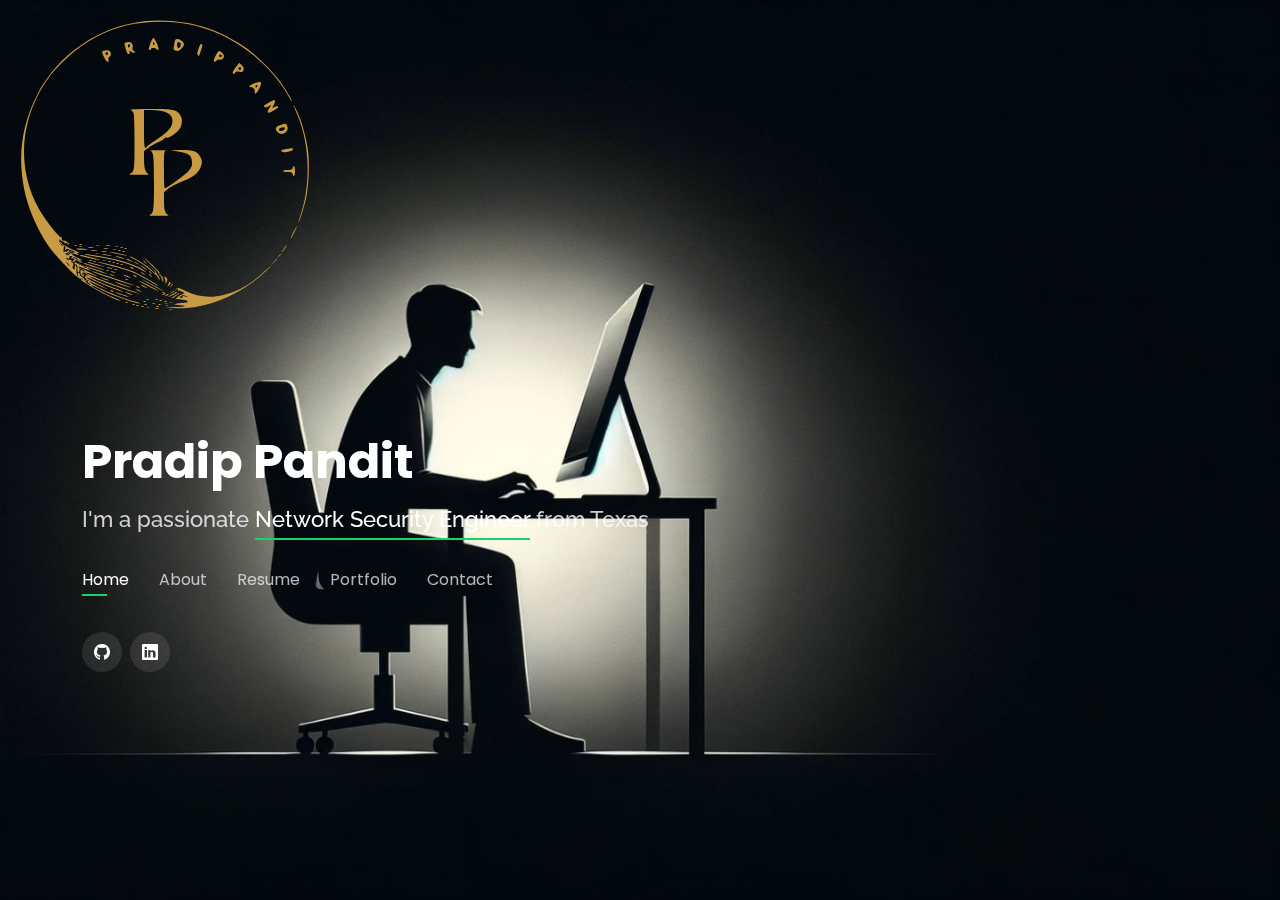
==== index.html @ b87edb5d "updated work" ====
<!DOCTYPE html>
<html lang="en">

<head>
  <meta charset="utf-8">
  <meta content="width=device-width, initial-scale=1.0" name="viewport">

  <title>Pradip pandit</title>
  <meta content="" name="description">
  <meta content="" name="keywords">

  <!-- Favicons -->
  <link href="assets/img/favicon.png" rel="icon">
  <link href="assets/img/favicon.png" rel="apple-touch-icon">

  <!-- Google Fonts -->
  <link href="https://fonts.googleapis.com/css?family=Open+Sans:300,300i,400,400i,600,600i,700,700i|Raleway:300,300i,400,400i,500,500i,600,600i,700,700i|Poppins:300,300i,400,400i,500,500i,600,600i,700,700i" rel="stylesheet">

  <!-- Vendor CSS Files -->
  <link href="assets/vendor/bootstrap/css/bootstrap.min.css" rel="stylesheet">
  <link href="assets/vendor/bootstrap-icons/bootstrap-icons.css" rel="stylesheet">
  <link href="assets/vendor/boxicons/css/boxicons.min.css" rel="stylesheet">
  <link href="assets/vendor/glightbox/css/glightbox.min.css" rel="stylesheet">
  <link href="assets/vendor/remixicon/remixicon.css" rel="stylesheet">
  <link href="assets/vendor/swiper/swiper-bundle.min.css" rel="stylesheet">

  <!-- Template Main CSS File -->
  <link href="assets/css/style.css" rel="stylesheet">

  <!-- =======================================================
  * Template Name: Personal
  * Updated: Jan 27 2024 with Bootstrap v5.3.2
  * Template URL: https://bootstrapmade.com/personal-free-resume-bootstrap-template/
  * Author: BootstrapMade.com
  * License: https://bootstrapmade.com/license/
  ======================================================== -->
</head>

<body>
  <div id="mylogo">
    <img src="assets/img/trace.svg" class="nonelogo" alt="">
  </div>
  <!-- ======= Header ======= -->
  <header id="header">
    <div class="container">
      <h1>Pradip Pandit</h1>
      <!-- Uncomment below if you prefer to use an image logo -->
      <!-- <a href="index.html" class="mr-auto"><img src="assets/img/logo.png" alt="" class="img-fluid"></a> -->
      <h2>I'm a passionate <span>Network Security Engineer</span> from Texas</h2>

      <nav id="navbar" class="navbar">
        <ul>
          <li><a class="nav-link active" href="#header">Home</a></li>
          <li><a class="nav-link" href="#about">About</a></li>
          <li><a class="nav-link" href="#resume">Resume</a></li>
          <li><a class="nav-link" href="#portfolio">Portfolio</a></li>
          <li><a class="nav-link" href="#contact">Contact</a></li>
        </ul>
        <i class="bi bi-list mobile-nav-toggle"></i>
      </nav><!-- .navbar -->

      <div class="social-links">
        <a href="https://github.com/pradip026" class="github"><i class="bi bi-github"></i></a>
        <a href="https://www.linkedin.com/in/pradip-pandit-connect/" class="linkedin"><i class="bi bi-linkedin"></i></a>
      </div>

    </div>
  </header><!-- End Header -->

  <!-- ======= About Section ======= -->
  <section id="about" class="about">

    <!-- ======= About Me ======= -->
    <div class="about-me container">

      <div class="section-title">
        <h2>About</h2>
        <p>Learn more about me</p>
      </div>

      <div class="row">
        <div class="col-lg-4" data-aos="fade-right">
          <img src="assets/img/myweb.JPG" class="img-fluid" alt="">
        </div>
        <div class="col-lg-8 pt-4 pt-lg-0 content" data-aos="fade-left">
          <h3>Network Security Engineer &amp; Programmer </h3>
          <p class="fst-italic">
            Highly motivated IT Professional with experience as a Full Stack Developer, Technical support and Customer Service. I aim to expand my career as a Network Engineer / Cyber Security Engineer,
            using my technical talents and problem-solving expertise to create and optimize advanced network solutions.
          </p>
          <div class="row">
            <div class="col-lg-6">
              <ul>
                <li><i class="bi bi-chevron-right"></i> <strong>Website:</strong> <span>panditpradip.com.np</span></li>
                <li><i class="bi bi-chevron-right"></i> <strong>Current City:</strong> <span>Texas, USA</span></li>
                <li><i class="bi bi-chevron-right"></i> <strong>Home Country:</strong> <span>Nepal</span></li>
              </ul>
            </div>
            <div class="col-lg-6">
              <ul>
                <li><i class="bi bi-chevron-right"></i> <strong>Degree:</strong> <span>Bachelor In Science</span></li>
                <li><i class="bi bi-chevron-right"></i> <strong>Major:</strong> <span>Information Technology</span></li>
                <li><i class="bi bi-chevron-right"></i> <strong>Email:</strong> <span>pradippandit026@gmail.com</span></li>
              </ul>
            </div>
          </div>
          <p>
            I possess an insatiable curiosity for all things tech, whether it's the latest software innovations, networking, cybersecurity, or cutting-edge hardware releases.
            I am currently navigating a career transition from Developer to Network Administration. Leveraging a strong foundation in coding and problem-solving to embark on a journey of mastering network infrastructure, security, and optimization.
          </p>
        </div>
      </div>

    </div><!-- End About Me -->

    <!-- ======= Counts ======= -->
    <div class="counts container">

      <div class="row">

        <!-- <div class="col-lg-3 col-md-6">
          <div class="count-box">
            <i class="bi bi-emoji-smile"></i>
            <span data-purecounter-start="0" data-purecounter-end="232" data-purecounter-duration="1" class="purecounter"></span>
            <p>Happy Clients</p>
          </div>
        </div> -->

        <!-- <div class="col-lg-3 col-md-6 mt-5 mt-md-0">
          <div class="count-box">
            <i class="bi bi-journal-richtext"></i>
            <span data-purecounter-start="0" data-purecounter-end="521" data-purecounter-duration="1" class="purecounter"></span>
            <p>Projects</p>
          </div>
        </div> -->

        <!-- <div class="col-lg-3 col-md-6 mt-5 mt-lg-0">
          <div class="count-box">
            <i class="bi bi-headset"></i>
            <span data-purecounter-start="0" data-purecounter-end="1463" data-purecounter-duration="1" class="purecounter"></span>
            <p>Hours Of Support</p>
          </div>
        </div> -->

        <!-- <div class="col-lg-3 col-md-6 mt-5 mt-lg-0">
          <div class="count-box">
            <i class="bi bi-award"></i>
            <span data-purecounter-start="0" data-purecounter-end="24" data-purecounter-duration="1" class="purecounter"></span>
            <p>Awards</p>
          </div>
        </div> -->

      </div>

    </div><!-- End Counts -->

    <!-- ======= Skills  ======= -->
    <div class="skills container">

      <div class="section-title">
        <h2>Skills</h2>
      </div>

      <div class="row skills-content">

        <div class="col-lg-6">

          <div class="progress">
            <span class="skill">ASP.NET MVC <i class="val"></i></span>
            <!-- <div class="progress-bar-wrap">
              <div class="progress-bar" role="progressbar" aria-valuenow="100" aria-valuemin="0" aria-valuemax="100"></div>
            </div> -->
          </div>

          <div class="progress">
            <span class="skill">Python and Django <i class="val"></i></span>
            <!-- <div class="progress-bar-wrap">
              <div class="progress-bar" role="progressbar" aria-valuenow="90" aria-valuemin="0" aria-valuemax="100"></div>
            </div> -->
          </div>

          <div class="progress">
            <span class="skill">SQL <i class="val"></i></span>
            <!-- <div class="progress-bar-wrap">
              <div class="progress-bar" role="progressbar" aria-valuenow="75" aria-valuemin="0" aria-valuemax="100"></div>
            </div> -->
          </div>
          <div class="progress">
            <span class="skill">Network Architectures & Services <i class="val"></i></span>
            <!-- <div class="progress-bar-wrap">
              <div class="progress-bar" role="progressbar" aria-valuenow="75" aria-valuemin="0" aria-valuemax="100"></div>
            </div> -->
          </div>
          <div class="progress">
            <span class="skill">Assurance & Automation <i class="val"></i></span>
            <!-- <div class="progress-bar-wrap">
              <div class="progress-bar" role="progressbar" aria-valuenow="75" aria-valuemin="0" aria-valuemax="100"></div>
            </div> -->
          </div>
          <div class="progress">
            <span class="skill">Security Fundamentals <i class="val"></i></span>
            <!-- <div class="progress-bar-wrap">
              <div class="progress-bar" role="progressbar" aria-valuenow="75" aria-valuemin="0" aria-valuemax="100"></div>
            </div> -->
          </div>
          

        </div>

        <div class="col-lg-6">

          <div class="progress">
            <span class="skill">Customer Service <i class="val"></i></span>
            <!-- <div class="progress-bar-wrap">
              <div class="progress-bar" role="progressbar" aria-valuenow="80" aria-valuemin="0" aria-valuemax="100"></div>
            </div> -->
          </div>

          <div class="progress">
            <span class="skill">Problem-solving <i class="val"></i></span>
            <!-- <div class="progress-bar-wrap">
              <div class="progress-bar" role="progressbar" aria-valuenow="90" aria-valuemin="0" aria-valuemax="100"></div>
            </div> -->
          </div>

          <div class="progress">
            <span class="skill">Time management <i class="val"></i></span>
            <!-- <div class="progress-bar-wrap">
              <div class="progress-bar" role="progressbar" aria-valuenow="55" aria-valuemin="0" aria-valuemax="100"></div>
            </div> -->
          </div>
          <div class="progress">
            <span class="skill">Multitasking <i class="val"></i></span>
            <!-- <div class="progress-bar-wrap">
              <div class="progress-bar" role="progressbar" aria-valuenow="55" aria-valuemin="0" aria-valuemax="100"></div>
            </div> -->
          </div>
          <div class="progress">
            <span class="skill">Leadership <i class="val"></i></span>
            <!-- <div class="progress-bar-wrap">
              <div class="progress-bar" role="progressbar" aria-valuenow="55" aria-valuemin="0" aria-valuemax="100"></div>
            </div> -->
          </div>

        </div>

      </div>

    </div><!-- End Skills -->

    <!-- ======= Interests ======= -->
    <div class="interests container">

      <div class="section-title">
        <h2>Interests</h2>
      </div>

      <div class="row">
        <div class="col-lg-3 col-md-4">
          <div class="icon-box">
            <i class="" style="color: #ffbb2c;"></i>
            <h3>Technology</h3>
          </div>
        </div>
        <div class="col-lg-3 col-md-4 mt-4 mt-md-0">
          <div class="icon-box">
            <i class="" style="color: #5578ff;"></i>
            <h3>Travel</h3>
          </div>
        </div>
        <div class="col-lg-3 col-md-4 mt-4 mt-md-0">
          <div class="icon-box">
            <i class="" style="color: #e80368;"></i>
            <h3>Movies and TV Shows</h3>
          </div>
        </div>
        <div class="col-lg-3 col-md-4 mt-4 mt-lg-0">
          <div class="icon-box">
            <i class="ri--brush-line" style="color: #e361ff;"></i>
            <h3>Sports</h3>
          </div>
        </div>
        <div class="col-lg-3 col-md-4 mt-4">
          <div class="icon-box">
            <i class="ri--2-line" style="color: #47aeff;"></i>
            <h3>Reading</h3>
          </div>
        </div>
        <div class="col-lg-3 col-md-4 mt-4">
          <div class="icon-box">
            <i class="ri--line" style="color: #ffa76e;"></i>
            <h3>Music</h3>
          </div>
        </div>
        <!-- <div class="col-lg-3 col-md-4 mt-4">
          <div class="icon-box">
            <i class="ri-file-list-3-line" style="color: #11dbcf;"></i>
            <h3>Midela Teren</h3>
          </div>
        </div>
        <div class="col-lg-3 col-md-4 mt-4">
          <div class="icon-box">
            <i class="ri-price-tag-2-line" style="color: #4233ff;"></i>
            <h3>Pira Neve</h3>
          </div>
        </div>
        <div class="col-lg-3 col-md-4 mt-4">
          <div class="icon-box">
            <i class="ri-anchor-line" style="color: #b2904f;"></i>
            <h3>Dirada Pack</h3>
          </div>
        </div>
        <div class="col-lg-3 col-md-4 mt-4">
          <div class="icon-box">
            <i class="ri-disc-line" style="color: #b20969;"></i>
            <h3>Moton Ideal</h3>
          </div>
        </div>
        <div class="col-lg-3 col-md-4 mt-4">
          <div class="icon-box">
            <i class="ri-base-station-line" style="color: #ff5828;"></i>
            <h3>Verdo Park</h3>
          </div>
        </div>
        <div class="col-lg-3 col-md-4 mt-4">
          <div class="icon-box">
            <i class="" style="color: #29cc61;"></i>
            <h3>cybersecurity</h3>
          </div>
        </div> -->
      </div>

    </div><!-- End Interests -->

    <!-- ======= Testimonials ======= -->
    <!-- <div class="testimonials container">

      <div class="section-title">
        <h2>Testimonials</h2>
      </div>

      <div class="testimonials-slider swiper" data-aos="fade-up" data-aos-delay="100">
        <div class="swiper-wrapper">

          <div class="swiper-slide">
            <div class="testimonial-item">
              <p>
                <i class="bx bxs-quote-alt-left quote-icon-left"></i>
                Proin iaculis purus consequat sem cure digni ssim donec porttitora entum suscipit rhoncus. Accusantium quam, ultricies eget id, aliquam eget nibh et. Maecen aliquam, risus at semper.
                <i class="bx bxs-quote-alt-right quote-icon-right"></i>
              </p>
              <img src="assets/img/testimonials/testimonials-1.jpg" class="testimonial-img" alt="">
              <h3>Saul Goodman</h3>
              <h4>Ceo &amp; Founder</h4>
            </div>
          </div> End testimonial item -->

          <!-- <div class="swiper-slide">
            <div class="testimonial-item">
              <p>
                <i class="bx bxs-quote-alt-left quote-icon-left"></i>
                Export tempor illum tamen malis malis eram quae irure esse labore quem cillum quid cillum eram malis quorum velit fore eram velit sunt aliqua noster fugiat irure amet legam anim culpa.
                <i class="bx bxs-quote-alt-right quote-icon-right"></i>
              </p>
              <img src="assets/img/testimonials/testimonials-2.jpg" class="testimonial-img" alt="">
              <h3>Sara Wilsson</h3>
              <h4>Designer</h4>
            </div>
          </div>End testimonial item -->

          <!-- <div class="swiper-slide">
            <div class="testimonial-item">
              <p>
                <i class="bx bxs-quote-alt-left quote-icon-left"></i>
                Enim nisi quem export duis labore cillum quae magna enim sint quorum nulla quem veniam duis minim tempor labore quem eram duis noster aute amet eram fore quis sint minim.
                <i class="bx bxs-quote-alt-right quote-icon-right"></i>
              </p>
              <img src="assets/img/testimonials/testimonials-3.jpg" class="testimonial-img" alt="">
              <h3>Jena Karlis</h3>
              <h4>Store Owner</h4>
            </div>
          </div>End testimonial item -->

          <!-- <div class="swiper-slide">
            <div class="testimonial-item">
              <p>
                <i class="bx bxs-quote-alt-left quote-icon-left"></i>
                Fugiat enim eram quae cillum dolore dolor amet nulla culpa multos export minim fugiat minim velit minim dolor enim duis veniam ipsum anim magna sunt elit fore quem dolore labore illum veniam.
                <i class="bx bxs-quote-alt-right quote-icon-right"></i>
              </p>
              <img src="assets/img/testimonials/testimonials-4.jpg" class="testimonial-img" alt="">
              <h3>Matt Brandon</h3>
              <h4>Freelancer</h4>
            </div>
          </div>End testimonial item -->

          <!-- <div class="swiper-slide">
            <div class="testimonial-item">
              <p>
                <i class="bx bxs-quote-alt-left quote-icon-left"></i>
                Quis quorum aliqua sint quem legam fore sunt eram irure aliqua veniam tempor noster veniam enim culpa labore duis sunt culpa nulla illum cillum fugiat legam esse veniam culpa fore nisi cillum quid.
                <i class="bx bxs-quote-alt-right quote-icon-right"></i>
              </p>
              <img src="assets/img/testimonials/testimonials-5.jpg" class="testimonial-img" alt="">
              <h3>John Larson</h3>
              <h4>Entrepreneur</h4>
            </div>
          </div>End testimonial item -->

        <!-- </div>
        <div class="swiper-pagination"></div>
      </div>

      <div class="owl-carousel testimonials-carousel">

      </div>

    </div> -->

  </section><!-- End About Section -->

  <!-- ======= Resume Section ======= -->
  <section id="resume" class="resume">
    <div class="container">

      <div class="section-title">
        <h2>Resume</h2>
        <p>My Resume</p>
      </div>

      <div class="row">
        <div class="col-lg-6">
          <h3 class="resume-title">Summary</h3>
          <div class="resume-item pb-0">
            <h4>Pradip Pandit</h4>
            <p><em>I am an IT Professional with 5+ years of experience as a developer and Technical Support including enterprise and personal projects experience.</em></p>
            <p>
            <ul>
              <li>Texas, USA</li>
              <li>Connect me through linkedin</li>
            </ul>
            </p>
          </div>
          
          <h3 class="resume-title">Certification</h3>
          <div class="resume-item">
            <h4>Acquired</h4>
            <p>
              1) Cisco Certified Network Associate (CCNA) <br>
              2) Python and Django<br>
            </p>
            <h4>Udemy/YouTube Course</h4>
            <p>
              CompTIA A+ , CompTIA Network+ , CompTIA Security+ , Security Fundamental, Palo Alto (NGFW), Office 365
            </p>
          </div>

          <h3 class="resume-title">Education</h3>
          <div class="resume-item">
            <h4>Bachelor of Science In Information Technology</h4>
            <h5>2016 - 2021</h5>
            <p><em>Nepal College of Information Technology, Lalitpur, Nepal </em></p>
            <p>
              1) Attend workshops and seminars on career development. <br>
              2) Participated in networking events with industry professionals.<br>
              3) Participated in coding competitions and hackathons to enhance technical skills.<br>
              4) Collaborated with peers on coding projects outside of regular coursework.<br>
              5) Presented research or projects at conferences.<br>
          </div>
          <h3 class="resume-title">Projects</h3>
          <div class="resume-item">
            <h4>CONNECTING USERS BASED ON THEIR LOCATION WITH COMMON INTEREST</h4>
            <h5>2020</h5>
            <p><em>Nepal College of Information Technology, Lalitpur, Nepal </em></p>
            <p>
              Local social media where users' location is tracked and allows them to choose a radius and based on similar interests users are suggested using AI with many features.
              (Python-Django, HTML, Bootstrap, CSS, JavaScript, Ajax, SQL, GitHub)<br>

              • Presented project concept to externals, college members and students.<br>
              • Lead in the Planning, UI/UX design, and backend of the project.<br>
              • Assigned tasks to the members of the team, and set daily huddles about progress and issues.<br>
              • Supervised the project to ensure quality and meet the objectives of the project.<br>
              • Documented and Presented the final project with external, college members and students.<br>
          </div>
          <div class="resume-item">
            <h4>PATIENT REPORT MANAGEMENT SYSTEM</h4>
            <h5>2019</h5>
            <p><em>Nepal College of Information Technology, Lalitpur, Nepal </em></p>
            <p>
              Aiming to build a smart hospital, we created a web application that allows hospitals to post their patient reports directly on patient accounts instead of providing analog reports.
               (Python and Django, HTML, CSS, JavaScript, Ajax, SQL)<br>

              • Presented project ideas to the externals and college members.<br>
              • Take the lead in developing, planning, and coding the web application.<br>
              • Weekly meetings set with group members and helped to resolve issues.<br>
              • Effectively Presented final project to 50+ people including externals, college members, and students.<br>
          </div>
          <div class="resume-item">
            <h4>Ecommerce</h4>
            <h5>2019</h5>
            <p><em>Broadway Infosys,Kathmandu, Nepal </em></p>
            <p>
              We Created a e-commerce site after the completion of Python Django Professional training through Broadway infosys.
              (Python- Django, HTML, Bootstrap, CSS, Javascript, Ajax)<br>

              • Developed logos, brochures,infographics, presentations, and advertisements.<br>
              • consulted with Trainer on the most appropriate graphic design requirement for attractive interface.<br>
              • Created ideas, design, coding and present them successfully.<br>
          </div>
          <!-- <div class="resume-item">
            <h4>Training &amp; Python and Django</h4>
            <h5>2019 - 2019</h5>
            <p><em>Broadway Infosis, Kathmandu, Nepal</em></p>
            <p>Quia nobis sequi est occaecati aut. Repudiandae et iusto quae reiciendis et quis Eius vel ratione eius unde vitae rerum voluptates asperiores voluptatem Earum molestiae consequatur neque etlon sader mart dila</p>
          </div> -->
        </div>
        <div class="col-lg-6">
          <h3 class="resume-title">Professional Experience</h3>
          <div class="resume-item">
            <h4>Associate Software Engineer / Technical support</h4>
            <h5>NOV 2021 – JUL 2022</h5>
            <p><em>IME Digital, Kathmandu, Nepal </em></p>
            <p>
            <ul>
              <li>Writing, debugging, and testing code for software applications based on the requirements provided
              by project managers.</li>
              <li>Maintained and updated existing codes by identifying and fixing bugs.</li>
              <li>Deployed software applications to production environments and post-deployment support.</li>
              <li>Provided technical support to end-users by troubleshooting and resolving software-related issues.</li>
              <li>Attend scheduled meetings with merchants contributing to collaborative discussions on issues and future improvements to enhance user experience.</li>

            </ul>
            </p>
          </div>
          <div class="resume-item">
            <h4>Customer Service</h4>
            <h5>OCT 2023 - Present</h5>
            <p><em>Walmart, North Richland Hills, Texas</em></p>
            <p>
            <ul>
              <li>Learned cutting-edge technology used by Walmart to manage sales, inventory, and
                automated tasks.</li>
                <li>Addressed customer inquiries, resolved issues, and provided a positive shopping
                  experience.</li>
                <li>Quickly adapted to retail planning and strategies, and handled unexpected situations.</li>
                <li>Collaborated with team members to manage peak customer flow periods, maintaining a
                  high level of service in a fast-paced environment.</li>
            </ul>
            </p>
          </div>
          <div class="resume-item">
            <h4>Warehouse Associate</h4>
            <h5>JUN 2023 - Present</h5>
            <p><em>Amazon Air, Fort Worth, Texas</em></p>
            <p>
            <ul>
              <li>Prepared and managed workflow, and ensured timely work completion.</li>
                <li>Communicated any issues to supervisors and Area Managers.</li>
                <li>Always worked in a fast-paced and schedule-driven atmosphere.</li>
                <li>Provided support to other associates regarding technical and non-technical issues.</li>
                <li>Observed and Learned about highly sophisticated technology used to manage an automated task and Roberts.</li>
            </ul>
            </p>
          </div>
          <div class="resume-item">
            <h4>Warehouse Associate / Customer Service</h4>
            <h5>OCT 2022 - MAY 2023</h5>
            <p><em>F.W. Webb, Hyannis, Massachusetts</em></p>
            <p>
            <ul>
                <li>Prepared orders as per the customer's requirements picked packs and prepared the order
                summary.</li>
                <li>Communicated any issues to supervisors and Area Managers.</li>
                <li>Communicated any issues, delays, or shortages to managers.</li>
                <li>Maintained a neat and organized work area to facilitate efficient picking and inventory
                  management.</li>
                <li>Provided technical support to fix issues on desktops, printers, and Handheld devices.</li>
            </ul>
            </p>
          </div>
        </div>
      </div>

    </div>
  </section><!-- End Resume Section -->

  <!-- ======= Services Section ======= -->
  <!-- <section id="services" class="services">
    <div class="container">

      <div class="section-title">
        <h2>Services</h2>
        <p>My Services</p>
      </div>

      <div class="row">
        <div class="col-lg-4 col-md-6 d-flex align-items-stretch">
          <div class="icon-box">
            <div class="icon"><i class="bx bxl-dribbble"></i></div>
            <h4><a href="">Lorem Ipsum</a></h4>
            <p>Voluptatum deleniti atque corrupti quos dolores et quas molestias excepturi</p>
          </div>
        </div>

        <div class="col-lg-4 col-md-6 d-flex align-items-stretch mt-4 mt-md-0">
          <div class="icon-box">
            <div class="icon"><i class="bx bx-file"></i></div>
            <h4><a href="">Sed ut perspiciatis</a></h4>
            <p>Duis aute irure dolor in reprehenderit in voluptate velit esse cillum dolore</p>
          </div>
        </div>

        <div class="col-lg-4 col-md-6 d-flex align-items-stretch mt-4 mt-lg-0">
          <div class="icon-box">
            <div class="icon"><i class="bx bx-tachometer"></i></div>
            <h4><a href="">Magni Dolores</a></h4>
            <p>Excepteur sint occaecat cupidatat non proident, sunt in culpa qui officia</p>
          </div>
        </div>

        <div class="col-lg-4 col-md-6 d-flex align-items-stretch mt-4">
          <div class="icon-box">
            <div class="icon"><i class="bx bx-world"></i></div>
            <h4><a href="">Nemo Enim</a></h4>
            <p>At vero eos et accusamus et iusto odio dignissimos ducimus qui blanditiis</p>
          </div>
        </div>

        <div class="col-lg-4 col-md-6 d-flex align-items-stretch mt-4">
          <div class="icon-box">
            <div class="icon"><i class="bx bx-slideshow"></i></div>
            <h4><a href="">Dele cardo</a></h4>
            <p>Quis consequatur saepe eligendi voluptatem consequatur dolor consequuntur</p>
          </div>
        </div>

        <div class="col-lg-4 col-md-6 d-flex align-items-stretch mt-4">
          <div class="icon-box">
            <div class="icon"><i class="bx bx-arch"></i></div>
            <h4><a href="">Divera don</a></h4>
            <p>Modi nostrum vel laborum. Porro fugit error sit minus sapiente sit aspernatur</p>
          </div>
        </div>

      </div>

    </div>
  </section>End Services Section -->

  <!-- ======= Portfolio Section ======= -->
  <section id="portfolio" class="portfolio">
    <div class="container">

      <div class="section-title">
        <h2>Portfolio</h2>
        <p>My Works</p>
      </div>

      <div class="row">
        <div class="col-lg-12 d-flex justify-content-center">
          <ul id="portfolio-flters">
            <li data-filter="*" class="filter-active">All</li>
            <!-- <li data-filter=".filter-app">App</li>
            <li data-filter=".filter-card">Card</li>
            <li data-filter=".filter-web">Web</li> -->
          </ul>
        </div>
      </div>

      <div class="row portfolio-container">

        <div class="col-lg-4 col-md-6 portfolio-item filter-app">
          <div class="portfolio-wrap">
            <img src="assets/img/portfolio/finalproject.png" class="img-fluid" alt="">
            <div class="portfolio-info">
              <h4>Final Project at college</h4>
              <p>Web Application</p>
              <div class="portfolio-links">
                <a href="assets/img/portfolio/finalproject.png" data-gallery="portfolioGallery" class="portfolio-lightbox" title="CONNECTING USERS BASED ON THEIR LOCATION WITH COMMON INTEREST"><i class="bx bx-plus"></i></a>
                <a href="portfolio-details.html" data-gallery="portfolioDetailsGallery" data-glightbox="type: external" class="portfolio-details-lightbox" title="Portfolio Details"><i class="bx bx-link"></i></a>
              </div>
            </div>
          </div>
        </div>

        <div class="col-lg-4 col-md-6 portfolio-item filter-web">
          <div class="portfolio-wrap">
            <img src="assets/img/portfolio/digitalreport.jpg" class="img-fluid" alt="">
            <div class="portfolio-info">
              <h4>PATIENT REPORT MANAGEMENT SYSTEM</h4>
              <p>Web Application</p>
              <div class="portfolio-links">
                <a href="assets/img/portfolio/digitalreport.jpg" data-gallery="portfolioGallery" class="portfolio-lightbox" title="PATIENT REPORT MANAGEMENT SYSTEM"><i class="bx bx-plus"></i></a>
                <!-- <a href="portfolio-details1.html" data-gallery="portfolioDetailsGallery" data-glightbox="type: external" class="portfolio-details-lightbox" title="Portfolio Details"><i class="bx bx-link"></i></a> -->
              </div>
            </div>
          </div>
        </div>

        <div class="col-lg-4 col-md-6 portfolio-item filter-app">
          <div class="portfolio-wrap">
            <img src="assets/img/portfolio/ecom.jpg" class="img-fluid" alt="">
            <div class="portfolio-info">
              <h4>Ecommerce</h4>
              <p>Web App</p>
              <div class="portfolio-links">
                <a href="assets/img/portfolio/ecom.jpg" data-gallery="portfolioGallery" class="portfolio-lightbox" title="Ecommerce"><i class="bx bx-plus"></i></a>
                <!-- <a href="portfolio-details2.html" data-gallery="portfolioDetailsGallery" data-glightbox="type: external" class="portfolio-details-lightbox" title="Portfolio Details"><i class="bx bx-link"></i></a> -->
              </div>
            </div>
          </div>
        </div>

        <!-- <div class="col-lg-4 col-md-6 portfolio-item filter-card">
          <div class="portfolio-wrap">
            <img src="assets/img/portfolio/portfolio-4.jpg" class="img-fluid" alt="">
            <div class="portfolio-info">
              <h4>Card 2</h4>
              <p>Card</p>
              <div class="portfolio-links">
                <a href="assets/img/portfolio/portfolio-4.jpg" data-gallery="portfolioGallery" class="portfolio-lightbox" title="Card 2"><i class="bx bx-plus"></i></a>
                <a href="portfolio-details.html" data-gallery="portfolioDetailsGallery" data-glightbox="type: external" class="portfolio-details-lightbox" title="Portfolio Details"><i class="bx bx-link"></i></a>
              </div>
            </div>
          </div>
        </div> -->

        <!-- <div class="col-lg-4 col-md-6 portfolio-item filter-web">
          <div class="portfolio-wrap">
            <img src="assets/img/portfolio/portfolio-5.jpg" class="img-fluid" alt="">
            <div class="portfolio-info">
              <h4>Web 2</h4>
              <p>Web</p>
              <div class="portfolio-links">
                <a href="assets/img/portfolio/portfolio-5.jpg" data-gallery="portfolioGallery" class="portfolio-lightbox" title="Web 2"><i class="bx bx-plus"></i></a>
                <a href="portfolio-details.html" data-gallery="portfolioDetailsGallery" data-glightbox="type: external" class="portfolio-details-lightbox" title="Portfolio Details"><i class="bx bx-link"></i></a>
              </div>
            </div>
          </div>
        </div> -->

        <!-- <div class="col-lg-4 col-md-6 portfolio-item filter-app">
          <div class="portfolio-wrap">
            <img src="assets/img/portfolio/portfolio-6.jpg" class="img-fluid" alt="">
            <div class="portfolio-info">
              <h4>App 3</h4>
              <p>App</p>
              <div class="portfolio-links">
                <a href="assets/img/portfolio/portfolio-6.jpg" data-gallery="portfolioGallery" class="portfolio-lightbox" title="App 3"><i class="bx bx-plus"></i></a>
                <a href="portfolio-details.html" data-gallery="portfolioDetailsGallery" data-glightbox="type: external" class="portfolio-details-lightbox" title="Portfolio Details"><i class="bx bx-link"></i></a>
              </div>
            </div>
          </div>
        </div> -->

        <!-- <div class="col-lg-4 col-md-6 portfolio-item filter-card">
          <div class="portfolio-wrap">
            <img src="assets/img/portfolio/portfolio-7.jpg" class="img-fluid" alt="">
            <div class="portfolio-info">
              <h4>Card 1</h4>
              <p>Card</p>
              <div class="portfolio-links">
                <a href="assets/img/portfolio/portfolio-7.jpg" data-gallery="portfolioGallery" class="portfolio-lightbox" title="Card 1"><i class="bx bx-plus"></i></a>
                <a href="portfolio-details.html" data-gallery="portfolioDetailsGallery" data-glightbox="type: external" class="portfolio-details-lightbox" title="Portfolio Details"><i class="bx bx-link"></i></a>
              </div>
            </div>
          </div>
        </div> -->

        <!-- <div class="col-lg-4 col-md-6 portfolio-item filter-card">
          <div class="portfolio-wrap">
            <img src="assets/img/portfolio/portfolio-8.jpg" class="img-fluid" alt="">
            <div class="portfolio-info">
              <h4>Card 3</h4>
              <p>Card</p>
              <div class="portfolio-links">
                <a href="assets/img/portfolio/portfolio-8.jpg" data-gallery="portfolioGallery" class="portfolio-lightbox" title="Card 3"><i class="bx bx-plus"></i></a>
                <a href="portfolio-details.html" data-gallery="portfolioDetailsGallery" data-glightbox="type: external" class="portfolio-details-lightbox" title="Portfolio Details"><i class="bx bx-link"></i></a>
              </div>
            </div>
          </div>
        </div> -->

        <!-- <div class="col-lg-4 col-md-6 portfolio-item filter-web">
          <div class="portfolio-wrap">
            <img src="assets/img/portfolio/portfolio-9.jpg" class="img-fluid" alt="">
            <div class="portfolio-info">
              <h4>Web 3</h4>
              <p>Web</p>
              <div class="portfolio-links">
                <a href="assets/img/portfolio/portfolio-9.jpg" data-gallery="portfolioGallery" class="portfolio-lightbox" title="Web 3"><i class="bx bx-plus"></i></a>
                <a href="portfolio-details.html" data-gallery="portfolioDetailsGallery" data-glightbox="type: external" class="portfolio-details-lightbox" title="Portfolio Details"><i class="bx bx-link"></i></a>
              </div>
            </div>
          </div>
        </div> -->

      </div>

    </div>
  </section><!-- End Portfolio Section -->

  <!-- ======= Contact Section ======= -->
  <section id="contact" class="contact">
    <div class="container">

      <div class="section-title">
        <h2>Contact</h2>
        <p>Contact Me</p>
      </div>

      <div class="row mt-2">

        <div class="col-md-6 d-flex align-items-stretch">
          <div class="info-box">
            <i class="bx bx-map"></i>
            <h3>My Address</h3>
            <p>Haltom City, Texas - 76117</p>
          </div>
        </div>

        <div class="col-md-6 mt-4 mt-md-0 d-flex align-items-stretch">
          <div class="info-box">
            <i class="bx bx-share-alt"></i>
            <h3>Social Profiles</h3>
            <div class="social-links">
              <a href="https://www.linkedin.com/in/pradip-pandit-connect/" class="linkedin"><i class="bi bi-linkedin"></i></a>
            </div>
          </div>
        </div>

        <div class="col-md-6 mt-4 d-flex align-items-stretch">
          <div class="info-box">
            <i class="bx bx-envelope"></i>
            <h3>Email Me</h3>
            <p>pradippandit026@gmail.com</p>
          </div>
        </div>
        <div class="col-md-6 mt-4 d-flex align-items-stretch">
          <div class="info-box">
            <i class="bx bx-phone-call"></i>
            <h3>Call Me</h3>
            <p>Connect LinkedIn</p>
          </div>
        </div>
      </div>

      <!-- <form action="forms/contact.php" method="post" role="form" class="php-email-form mt-4">
        <div class="row">
          <div class="col-md-6 form-group">
            <input type="text" name="name" class="form-control" id="name" placeholder="Your Name" required>
          </div>
          <div class="col-md-6 form-group mt-3 mt-md-0">
            <input type="email" class="form-control" name="email" id="email" placeholder="Your Email" required>
          </div>
        </div>
        <div class="form-group mt-3">
          <input type="text" class="form-control" name="subject" id="subject" placeholder="Subject" required>
        </div>
        <div class="form-group mt-3">
          <textarea class="form-control" name="message" rows="5" placeholder="Message" required></textarea>
        </div>
        <div class="my-3">
          <div class="loading">Loading</div>
          <div class="error-message"></div>
          <div class="sent-message">Your message has been sent. Thank you!</div>
        </div>
        <div class="text-center"><button type="submit">Send Message</button></div>
      </form> -->

    </div>
  </section><!-- End Contact Section -->

  <div class="credits">
    <!-- All the links in the footer should remain intact. -->
    <!-- You can delete the links only if you purchased the pro version. -->
    <!-- Licensing information: https://bootstrapmade.com/license/ -->
    <!-- Purchase the pro version with working PHP/AJAX contact form: https://bootstrapmade.com/personal-free-resume-bootstrap-template/ -->
    <a href="https://bootstrapmade.com/"></a>
  </div>

  <!-- Vendor JS Files -->
  <script src="assets/vendor/purecounter/purecounter_vanilla.js"></script>
  <script src="assets/vendor/bootstrap/js/bootstrap.bundle.min.js"></script>
  <script src="assets/vendor/glightbox/js/glightbox.min.js"></script>
  <script src="assets/vendor/isotope-layout/isotope.pkgd.min.js"></script>
  <script src="assets/vendor/swiper/swiper-bundle.min.js"></script>
  <script src="assets/vendor/waypoints/noframework.waypoints.js"></script>
  <script src="assets/vendor/php-email-form/validate.js"></script>

  <!-- Template Main JS File -->
  <script src="assets/js/main.js"></script>

</body>

</html>
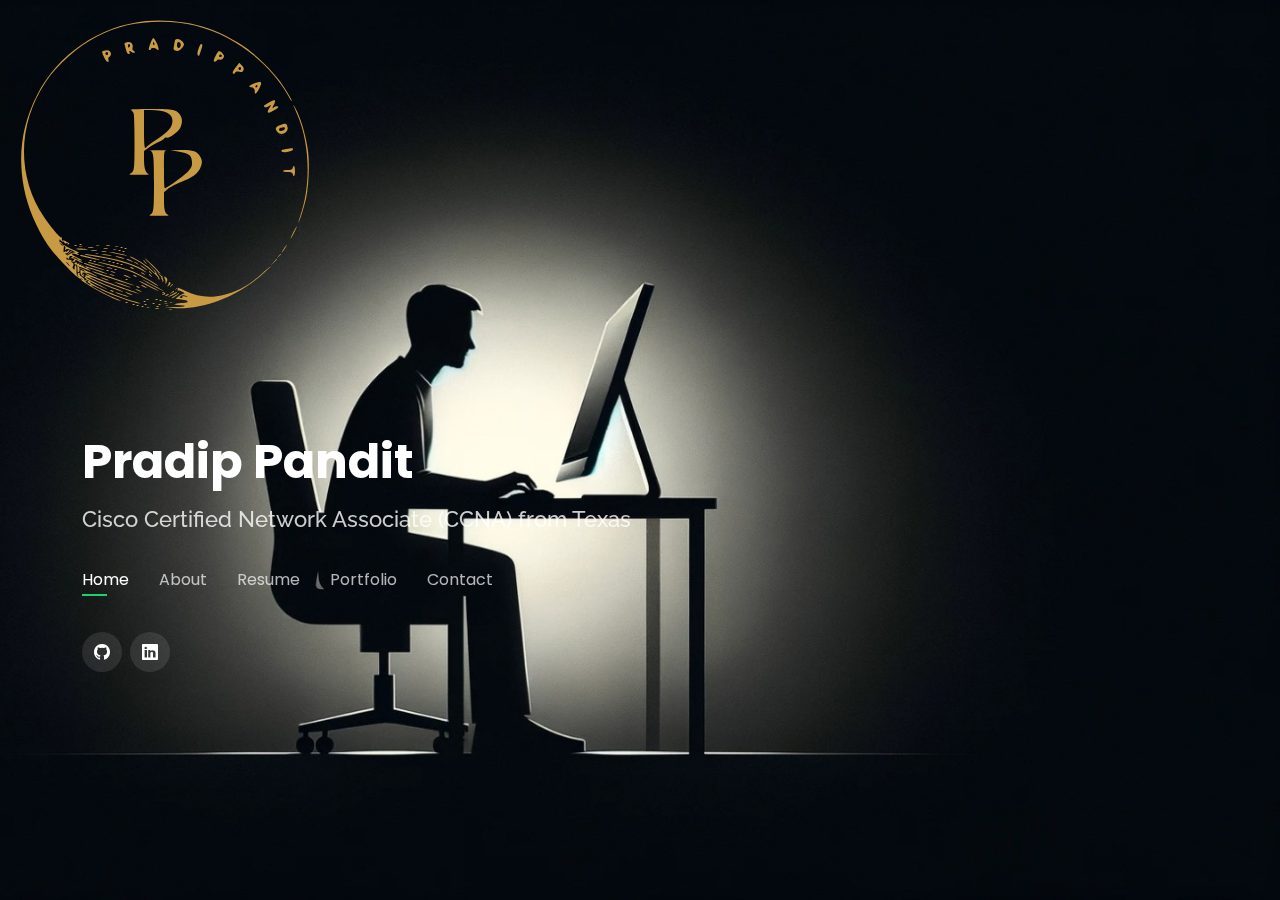
==== commit 4a5281e6: "logo updated" ====
--- a/index.html
+++ b/index.html
@@ -44,9 +44,10 @@
   <header id="header">
     <div class="container">
       <h1>Pradip Pandit</h1>
+      <h2>Cisco Certified Network Associate (CCNA) from Texas</h2>
       <!-- Uncomment below if you prefer to use an image logo -->
-      <!-- <a href="index.html" class="mr-auto"><img src="assets/img/logo.png" alt="" class="img-fluid"></a> -->
-      <h2>I'm a passionate <span>Network Security Engineer</span> from Texas</h2>
+      <a href="index.html" class="mr-auto"><img src="assets/img/trace.svg" alt="" class="img-fluid"></a>
+      <!-- <h2>I'm a passionate <span>Network Security Engineer</span> from Texas</h2> -->
 
       <nav id="navbar" class="navbar">
         <ul>
--- a/assets/css/style.css
+++ b/assets/css/style.css
@@ -100,6 +100,8 @@
 }
 
 #header img {
+  visibility: collapse;
+  position: fixed;
   padding: 0;
   margin: 0;
 }
@@ -145,7 +147,7 @@
     margin-top: 15px;
   }
 
-  #header .container {
+  #header .container{
     display: flex;
     flex-direction: column;
     align-items: center;
@@ -173,6 +175,8 @@
 }
 
 #header.header-top img {
+  visibility: visible;
+  position: unset;
   max-height: 60px;
   margin-right: 20px !important;
 }
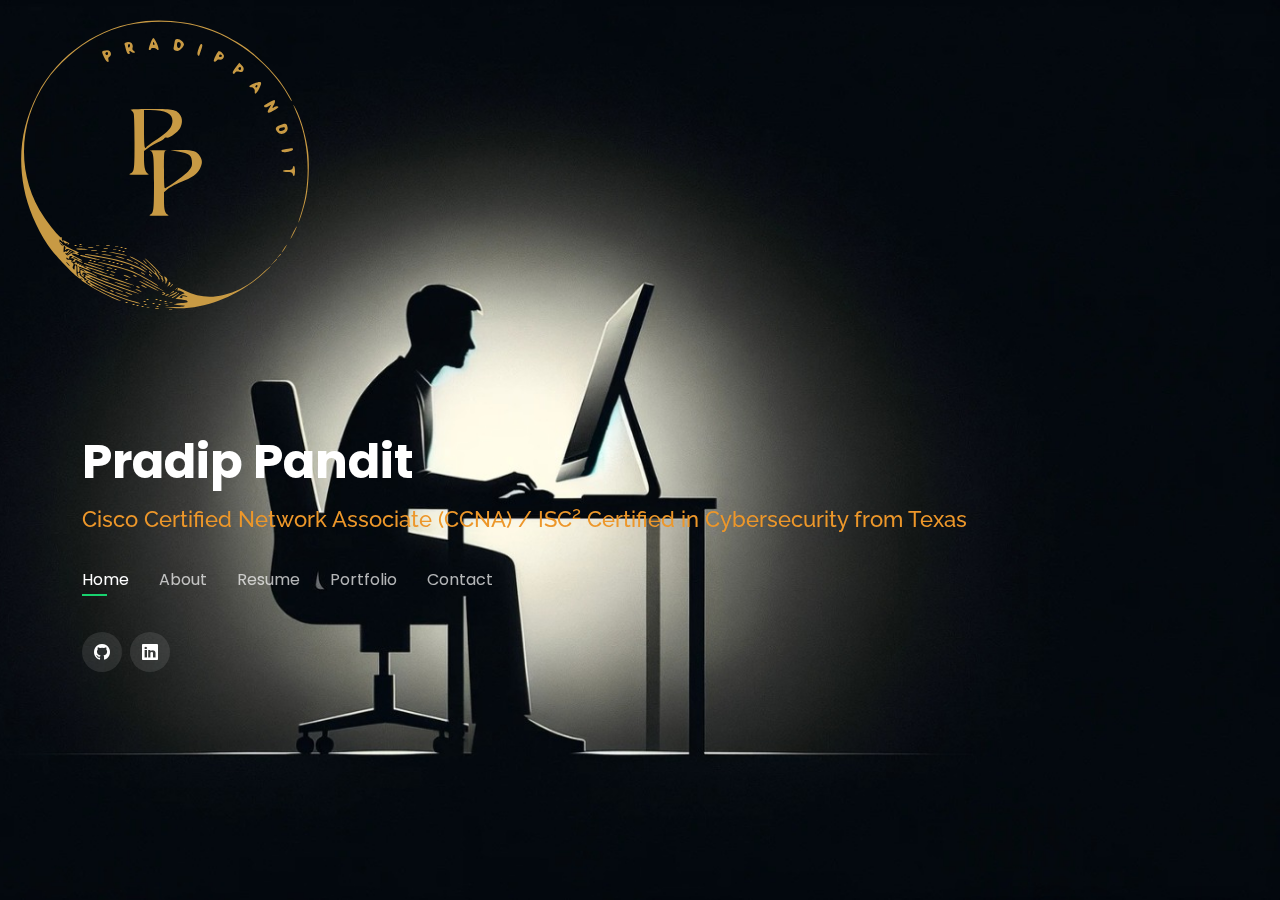
==== commit a2e11c40: "update on Portfolio" ====
--- a/index.html
+++ b/index.html
@@ -44,7 +44,7 @@
   <header id="header">
     <div class="container">
       <h1>Pradip Pandit</h1>
-      <h2>Cisco Certified Network Associate (CCNA) from Texas</h2>
+      <h2 style="color: #ed972a;">Cisco Certified Network Associate (CCNA) / ISC<sup>2</sup> Certified in Cybersecurity from Texas</h2>
       <!-- Uncomment below if you prefer to use an image logo -->
       <a href="index.html" class="mr-auto"><img src="assets/img/trace.svg" alt="" class="img-fluid"></a>
       <!-- <h2>I'm a passionate <span>Network Security Engineer</span> from Texas</h2> -->
@@ -62,7 +62,7 @@
 
       <div class="social-links">
         <a href="https://github.com/pradip026" class="github"><i class="bi bi-github"></i></a>
-        <a href="https://www.linkedin.com/in/pradip-pandit-connect/" class="linkedin"><i class="bi bi-linkedin"></i></a>
+        <a href="https://www.linkedin.com/in/pradippandit" class="linkedin"><i class="bi bi-linkedin"></i></a>
       </div>
 
     </div>
@@ -81,12 +81,13 @@
 
       <div class="row">
         <div class="col-lg-4" data-aos="fade-right">
-          <img src="assets/img/myweb.JPG" class="img-fluid" alt="">
+          <img src="assets/img/myweb.JPG" class="img-fluid"  alt="" style="border-radius: 500px;">
         </div>
         <div class="col-lg-8 pt-4 pt-lg-0 content" data-aos="fade-left">
           <h3>Network Security Engineer &amp; Programmer </h3>
           <p class="fst-italic">
-            Highly motivated IT Professional with experience as a Full Stack Developer, Technical support and Customer Service. I aim to expand my career as a Network Engineer / Cyber Security Engineer,
+            Highly motivated IT Professional with experience as a Full Stack Developer, support/ticket resolution,
+            administration/service requests, monitoring and troubleshooting various network technologies. I aim to expand my career as a Network Engineer / Cyber Security Engineer,
             using my technical talents and problem-solving expertise to create and optimize advanced network solutions.
           </p>
           <div class="row">
@@ -99,15 +100,18 @@
             </div>
             <div class="col-lg-6">
               <ul>
-                <li><i class="bi bi-chevron-right"></i> <strong>Degree:</strong> <span>Bachelor In Science</span></li>
+                <li><i class="bi bi-chevron-right"></i> <strong>Degree:</strong> <span>Bachelor Of Engineering</span></li>
                 <li><i class="bi bi-chevron-right"></i> <strong>Major:</strong> <span>Information Technology</span></li>
                 <li><i class="bi bi-chevron-right"></i> <strong>Email:</strong> <span>pradippandit026@gmail.com</span></li>
               </ul>
             </div>
           </div>
           <p>
-            I possess an insatiable curiosity for all things tech, whether it's the latest software innovations, networking, cybersecurity, or cutting-edge hardware releases.
-            I am currently navigating a career transition from Developer to Network Administration. Leveraging a strong foundation in coding and problem-solving to embark on a journey of mastering network infrastructure, security, and optimization.
+            IT professional with over three years of experience in programming (Python / C# / HTML / JS) and networking like day-to-day support, mainly escalation support/ticket resolution, configuration, monitoring,
+            designing and troubleshooting various network technologies.
+            I hold certifications like CCNA, Google IT Support Certificate, ISC <sup>2</sup> CC and CompTIA CySa+.
+            I possess an insatiable curiosity for all things tech, whether it's the latest software innovations, networking, cybersecurity, or cutting-edge hardware releases,
+            with a strong foundation in coding and problem-solving to embark on a journey of mastering network infrastructure, security, and optimization.
           </p>
         </div>
       </div>
@@ -167,23 +171,16 @@
         <div class="col-lg-6">
 
           <div class="progress">
-            <span class="skill">ASP.NET MVC <i class="val"></i></span>
+            <span class="skill">Routing/Switching & Wireless<i class="val"></i></span>
             <!-- <div class="progress-bar-wrap">
               <div class="progress-bar" role="progressbar" aria-valuenow="100" aria-valuemin="0" aria-valuemax="100"></div>
             </div> -->
           </div>
 
           <div class="progress">
-            <span class="skill">Python and Django <i class="val"></i></span>
+            <span class="skill">Security/Firewalls Technologies <i class="val"></i></span>
             <!-- <div class="progress-bar-wrap">
               <div class="progress-bar" role="progressbar" aria-valuenow="90" aria-valuemin="0" aria-valuemax="100"></div>
-            </div> -->
-          </div>
-
-          <div class="progress">
-            <span class="skill">SQL <i class="val"></i></span>
-            <!-- <div class="progress-bar-wrap">
-              <div class="progress-bar" role="progressbar" aria-valuenow="75" aria-valuemin="0" aria-valuemax="100"></div>
             </div> -->
           </div>
           <div class="progress">
@@ -193,13 +190,13 @@
             </div> -->
           </div>
           <div class="progress">
-            <span class="skill">Assurance & Automation <i class="val"></i></span>
+            <span class="skill">Monitoring/Data Center Technologies <i class="val"></i></span>
             <!-- <div class="progress-bar-wrap">
               <div class="progress-bar" role="progressbar" aria-valuenow="75" aria-valuemin="0" aria-valuemax="100"></div>
             </div> -->
           </div>
           <div class="progress">
-            <span class="skill">Security Fundamentals <i class="val"></i></span>
+            <span class="skill">Programming (Python / C# / HTML / JS) <i class="val"></i></span>
             <!-- <div class="progress-bar-wrap">
               <div class="progress-bar" role="progressbar" aria-valuenow="75" aria-valuemin="0" aria-valuemax="100"></div>
             </div> -->
@@ -317,12 +314,7 @@
             <h3>Moton Ideal</h3>
           </div>
         </div>
-        <div class="col-lg-3 col-md-4 mt-4">
-          <div class="icon-box">
-            <i class="ri-base-station-line" style="color: #ff5828;"></i>
-            <h3>Verdo Park</h3>
-          </div>
-        </div>
+      
         <div class="col-lg-3 col-md-4 mt-4">
           <div class="icon-box">
             <i class="" style="color: #29cc61;"></i>
@@ -334,28 +326,66 @@
     </div><!-- End Interests -->
 
     <!-- ======= Testimonials ======= -->
-    <!-- <div class="testimonials container">
+     <div class="testimonials container">
 
       <div class="section-title">
-        <h2>Testimonials</h2>
+        <h2>CERTIFICATES</h2>
       </div>
 
       <div class="testimonials-slider swiper" data-aos="fade-up" data-aos-delay="100">
         <div class="swiper-wrapper">
 
-          <div class="swiper-slide">
+          <div class="row">
+            <div class="col-lg-4 col-md-4">
             <div class="testimonial-item">
               <p>
                 <i class="bx bxs-quote-alt-left quote-icon-left"></i>
-                Proin iaculis purus consequat sem cure digni ssim donec porttitora entum suscipit rhoncus. Accusantium quam, ultricies eget id, aliquam eget nibh et. Maecen aliquam, risus at semper.
+                  Cisco Certified Network Associate (CCNA)
                 <i class="bx bxs-quote-alt-right quote-icon-right"></i>
               </p>
-              <img src="assets/img/testimonials/testimonials-1.jpg" class="testimonial-img" alt="">
-              <h3>Saul Goodman</h3>
-              <h4>Ceo &amp; Founder</h4>
-            </div>
-          </div> End testimonial item -->
-
+              <img src="assets/img/ccna_med.jpg" class="testimonial-img" alt="">
+              <h3>CISCO</h3>
+            </div>
+          </div>
+          <div class="col-lg-4 col-md-4">
+            <div class="testimonial-item">
+              <p>
+                <i class="bx bxs-quote-alt-left quote-icon-left"></i>
+                  Google IT Support Professional Certificate
+                <i class="bx bxs-quote-alt-right quote-icon-right"></i>
+              </p>
+              <img src="assets/img/GCC_badge_IT.png" class="testimonial-img" alt="">
+              <h3>GOOGLE</h3>
+            </div>
+          </div>
+          <div class="col-lg-4 col-md-4">
+            <div class="testimonial-item">
+              <p>
+                <i class="bx bxs-quote-alt-left quote-icon-left"></i>
+                ISC<sup>2</sup> Certified in Cybersecurity (CC)
+                <i class="bx bxs-quote-alt-right quote-icon-right"></i>
+              </p>
+              <img src="assets/img/ISC2.png" class="testimonial-img" alt="">
+              <h3>ISC<sup>2</sup></h3>
+            </div>
+          </div>
+          <div class="col-lg-4 col-md-4">
+            <div class="testimonial-item">
+              <p>
+                <i class="bx bxs-quote-alt-left quote-icon-left"></i>
+                CompTIA Cybersecurity Analyst (CySa+)
+                <i class="bx bxs-quote-alt-right quote-icon-right"></i>
+              </p>
+              <img src="assets/img/comptia.png" class="testimonial-img" alt="">
+              <h3>CompTIA</h3>
+            </div>
+          </div>
+          </div> <!--End testimonial item -->
+        </div>
+      </div>
+
+    </div>
+</section>
           <!-- <div class="swiper-slide">
             <div class="testimonial-item">
               <p>
@@ -416,9 +446,9 @@
 
       </div>
 
-    </div> -->
-
-  </section><!-- End About Section -->
+    </div>
+
+  </section> <!-- End About Section -->
 
   <!-- ======= Resume Section ======= -->
   <section id="resume" class="resume">
@@ -434,7 +464,9 @@
           <h3 class="resume-title">Summary</h3>
           <div class="resume-item pb-0">
             <h4>Pradip Pandit</h4>
-            <p><em>I am an IT Professional with 5+ years of experience as a developer and Technical Support including enterprise and personal projects experience.</em></p>
+            <p><em>IT professional with over three years of experience in programming (Python / Django / C# / HTML / JS) and networking like day-to-day support, mainly escalation support/ticket resolution, configuration, monitoring,
+              designing and troubleshooting various network technologies.
+            </em></p>
             <p>
             <ul>
               <li>Texas, USA</li>
@@ -448,17 +480,20 @@
             <h4>Acquired</h4>
             <p>
               1) Cisco Certified Network Associate (CCNA) <br>
-              2) Python and Django<br>
+              2) ISC <sup>2</sup> Certified in Cybersecurity (CC) <br>
+              3) CompTIA Cybersecurity Analyst (CySa+)<br>
+              4) Google IT support professional Certificate <br>
+              5) Python and Django<br>
             </p>
             <h4>Udemy/YouTube Course</h4>
             <p>
-              CompTIA A+ , CompTIA Network+ , CompTIA Security+ , Security Fundamental, Palo Alto (NGFW), Office 365
+              CompTIA A+ , CompTIA Network+ , CompTIA Security+, Palo Alto (NGFW), Office 365
             </p>
           </div>
 
           <h3 class="resume-title">Education</h3>
           <div class="resume-item">
-            <h4>Bachelor of Science In Information Technology</h4>
+            <h4>Bachelor of Engineering In Information Technology</h4>
             <h5>2016 - 2021</h5>
             <p><em>Nepal College of Information Technology, Lalitpur, Nepal </em></p>
             <p>
@@ -518,64 +553,33 @@
         <div class="col-lg-6">
           <h3 class="resume-title">Professional Experience</h3>
           <div class="resume-item">
-            <h4>Associate Software Engineer / Technical support</h4>
-            <h5>NOV 2021 – JUL 2022</h5>
-            <p><em>IME Digital, Kathmandu, Nepal </em></p>
+            <h4>Software Engineer</h4>
+            <h5>May 2021 - Jul 2022</h5>
+            <p><em>IME Digital, Kathmandu, Nepal</em></p>
             <p>
             <ul>
-              <li>Writing, debugging, and testing code for software applications based on the requirements provided
-              by project managers.</li>
-              <li>Maintained and updated existing codes by identifying and fixing bugs.</li>
-              <li>Deployed software applications to production environments and post-deployment support.</li>
-              <li>Provided technical support to end-users by troubleshooting and resolving software-related issues.</li>
-              <li>Attend scheduled meetings with merchants contributing to collaborative discussions on issues and future improvements to enhance user experience.</li>
+              <li>Provided technical support to end-users by troubleshooting and resolving software-related issues. </li>
+              <li>Wrote, debugged, and tested code for software applications using the ASP.NET / ISO 8583 standard, framework to provide a secure payment
+                  gateway for customers, ensuring safe and secure transactions. </li>
+              <li>Maintained and updated existing codes by identifying vulnerabilities and fixing bugs, ensuring confidentiality, integrity, and availability. </li>
+              <li>Managed meetings with merchants, contributing to collaborative discussions on issues and future improvements to enhance user experience. </li>
+              <li>Deployed software applications to production environments automated with Atlassian Bamboo and post-deployment support for issues and closely monitored the software logs. </li>
+              <li>Provided in-person, phone, and email support to 100+ end-users by troubleshooting and resolving software-related issues proven with hundreds of customer feedback. </li>
 
             </ul>
             </p>
           </div>
+          
           <div class="resume-item">
-            <h4>Customer Service</h4>
-            <h5>OCT 2023 - Present</h5>
-            <p><em>Walmart, North Richland Hills, Texas</em></p>
+            <h4>Associate</h4>
+            <h5>Jun 2023 - Present</h5>
+            <p><em>Amazon, Texas, United State </em></p>
             <p>
             <ul>
-              <li>Learned cutting-edge technology used by Walmart to manage sales, inventory, and
-                automated tasks.</li>
-                <li>Addressed customer inquiries, resolved issues, and provided a positive shopping
-                  experience.</li>
-                <li>Quickly adapted to retail planning and strategies, and handled unexpected situations.</li>
-                <li>Collaborated with team members to manage peak customer flow periods, maintaining a
-                  high level of service in a fast-paced environment.</li>
-            </ul>
-            </p>
-          </div>
-          <div class="resume-item">
-            <h4>Warehouse Associate</h4>
-            <h5>JUN 2023 - Present</h5>
-            <p><em>Amazon Air, Fort Worth, Texas</em></p>
-            <p>
-            <ul>
-              <li>Prepared and managed workflow, and ensured timely work completion.</li>
-                <li>Communicated any issues to supervisors and Area Managers.</li>
-                <li>Always worked in a fast-paced and schedule-driven atmosphere.</li>
-                <li>Provided support to other associates regarding technical and non-technical issues.</li>
-                <li>Observed and Learned about highly sophisticated technology used to manage an automated task and Roberts.</li>
-            </ul>
-            </p>
-          </div>
-          <div class="resume-item">
-            <h4>Warehouse Associate / Customer Service</h4>
-            <h5>OCT 2022 - MAY 2023</h5>
-            <p><em>F.W. Webb, Hyannis, Massachusetts</em></p>
-            <p>
-            <ul>
-                <li>Prepared orders as per the customer's requirements picked packs and prepared the order
-                summary.</li>
-                <li>Communicated any issues to supervisors and Area Managers.</li>
-                <li>Communicated any issues, delays, or shortages to managers.</li>
-                <li>Maintained a neat and organized work area to facilitate efficient picking and inventory
-                  management.</li>
-                <li>Provided technical support to fix issues on desktops, printers, and Handheld devices.</li>
+              <li>Diagnose and Troubleshoot technical issues promptly with essential equipment such as barcode scanners and printers, ensuring seamless operations and minimizing downtime, highlighting adept problem-solving skills amidst high-pressure scenarios. </li>
+              <li>Execute precise order process procedures by meticulously validating product codes and quantities, mitigating errors with attention to detail. </li>
+              <li>Collaborate with robotics department engineers and IT department for beta testing and provide feedback on new systems, garnering recognition for adaptability and technical acumen. </li>
+              <li>Utilized resources for personal development to increase technical skills with courses and hands-on training. </li>
             </ul>
             </p>
           </div>
@@ -816,7 +820,7 @@
           <div class="info-box">
             <i class="bx bx-map"></i>
             <h3>My Address</h3>
-            <p>Haltom City, Texas - 76117</p>
+            <p>Fort Worth, Texas - 76117</p>
           </div>
         </div>
 
@@ -825,7 +829,7 @@
             <i class="bx bx-share-alt"></i>
             <h3>Social Profiles</h3>
             <div class="social-links">
-              <a href="https://www.linkedin.com/in/pradip-pandit-connect/" class="linkedin"><i class="bi bi-linkedin"></i></a>
+              <a href="https://www.linkedin.com/in/pradippandit" class="linkedin"><i class="bi bi-linkedin"></i></a>
             </div>
           </div>
         </div>
